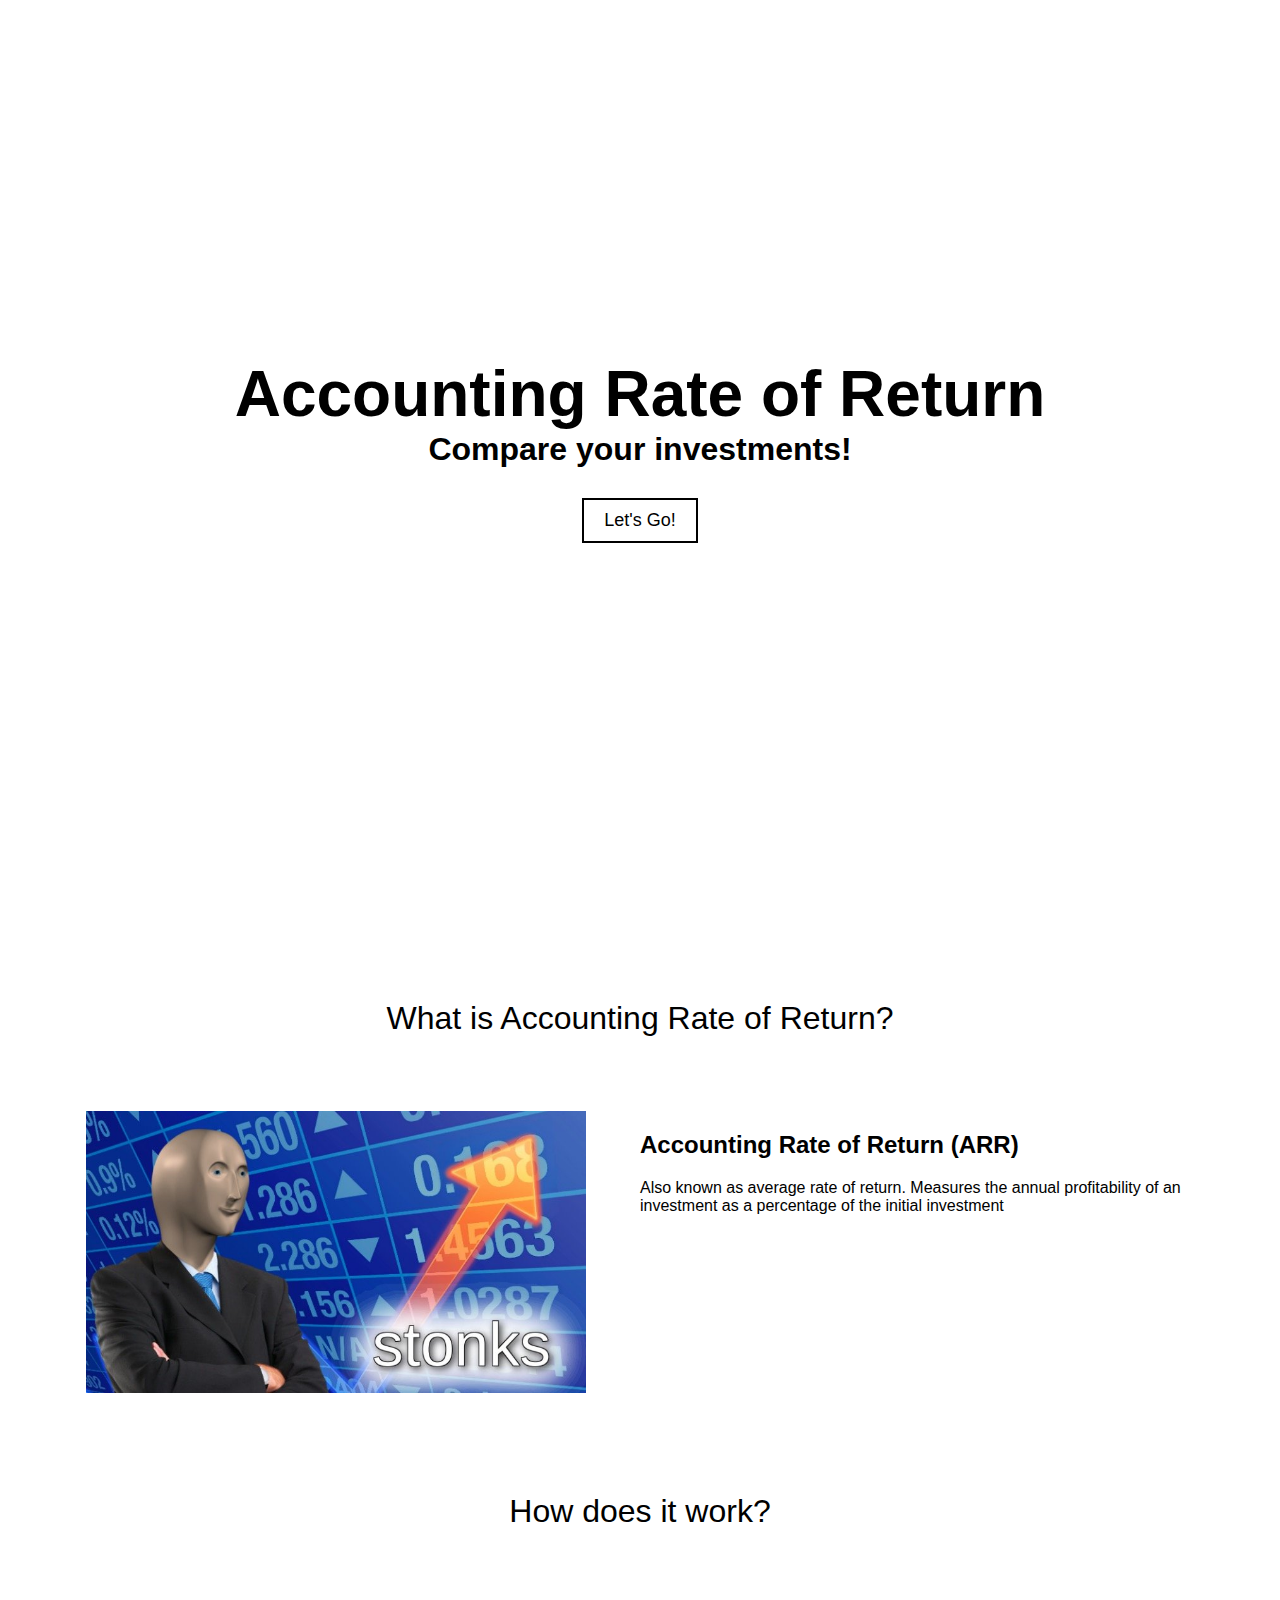
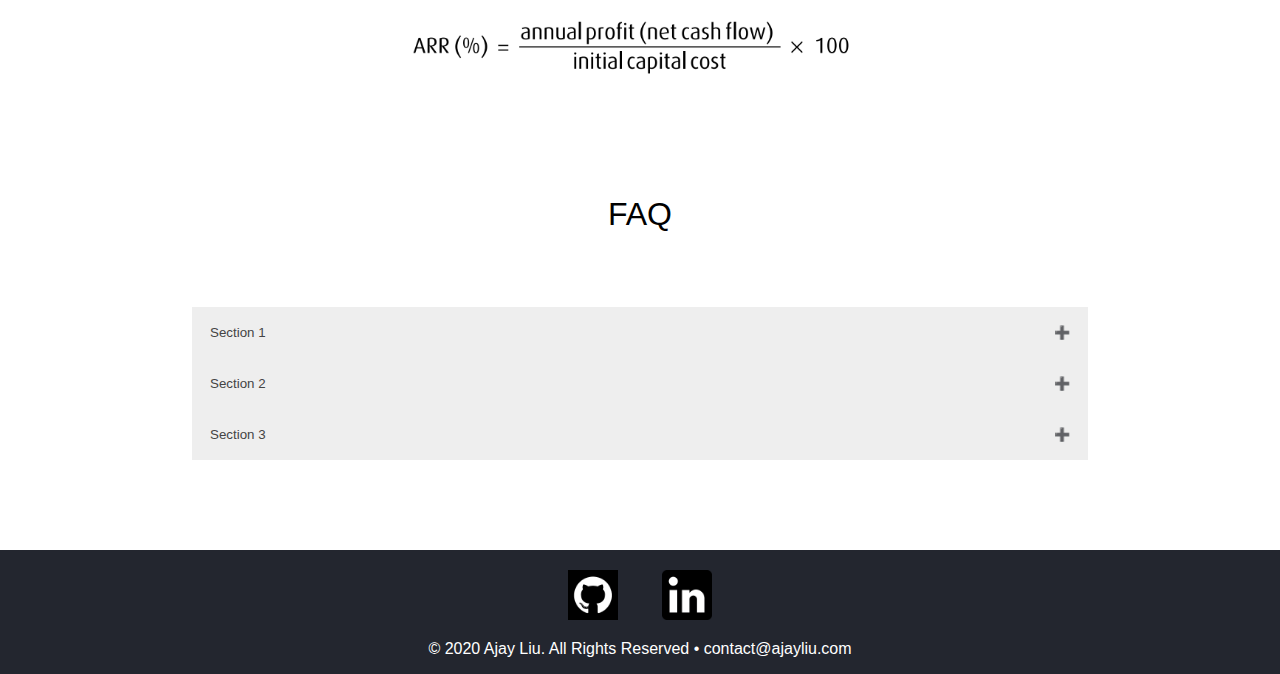
==== index.html @ bb33f516 "init" ====
<!DOCTYPE html>
<html>
  <head>
    <meta charset="utf-8" />
    <meta http-equiv="X-UA-Compatible" content="IE=edge" />
    <title>Accounting Rate of Return</title>
    <meta name="viewport" content="width=device-width, initial-scale=1" />
    <link rel="stylesheet" href="styles.css" />
    <link rel="stylesheet" href="faq/faq.css" />
    <script src="https://ajax.googleapis.com/ajax/libs/jquery/3.5.1/jquery.min.js"></script>
  </head>

  <body>
    <noscript
      ><p
        style="
          width: 100%;
          height: 100vh;
          margin: auto;
          position: relative;
          top: 50%;
          font-size: xx-large;
        "
      >
        Please enable javascript! <br /></p
    ></noscript>

    <div id="intro">
      <h1>
        <strong>Accounting Rate of Return</strong><br />
        Compare your investments!
        <br />
        <button id="viewButton">Let's Go!</button>
      </h1>
    </div>

    <section id="aboutSection">
      <p class="sectionTitle">What is Accounting Rate of Return?</p>
      <div class="aboutSplit">
        <img class="aboutImg" src="imgs/stonks.jpg" />
        <div id="aboutText">
          <h2>Accounting Rate of Return (ARR)</h2>
          <p>
            Also known as average rate of return. Measures the annual
            profitability of an investment as a percentage of the initial
            investment
          </p>
        </div>
      </div>
    </section>

    <section id="aboutSection">
      <p class="sectionTitle">How does it work?</p>
      <div id="formula" class="aboutSplit vertical">
        <img class="aboutImg" src="imgs/formula.png" />
      </div>
    </section>

    <section id="interactive"></section>

    <section id="faqSection">
      <p class="sectionTitle">FAQ</p>
      <div id="faq">
        <button class="accordion">Section 1</button>
        <div class="panel">
          <p>Lorem ipsum...</p>
        </div>

        <button class="accordion">Section 2</button>
        <div class="panel">
          <p>Lorem ipsum...</p>
        </div>

        <button class="accordion">Section 3</button>
        <div class="panel">
          <p>Lorem ipsum...</p>
        </div>
      </div>
      <script src="faq/faq.js"></script>
    </section>

    <footer>
      <p>
        © 2020 <a href="https://ajayliu.com">Ajay Liu</a>. All Rights Reserved •
        <a
          href="https://mail.google.com/mail/?view=cm&fs=1&to=contact@ajayliu.com"
          >contact@ajayliu.com</a
        >
      </p>
      <div id="socialLinks">
        <a href="https://github.com/AjayLiu">
          <img src="imgs/github.png" />
        </a>
        <a href="https://www.linkedin.com/in/ajayliu/">
          <img src="imgs/linkedin.png" />
        </a>
      </div>
    </footer>
  </body>
  <script src="index.js"></script>
</html>
---- styles.css ----
* {
  font-family: "Segoe UI", Tahoma, Geneva, Verdana, sans-serif;
}

html {
  background-color: white;
  color: black;
  margin: 0;
  width: 100%;
  height: 100%;
}

body {
  margin: 0;
  height: 100%;
  width: 100%;
}

a:hover {
  text-decoration: underline;
}

#intro {
  font-size: inherit;
  margin: auto;
  display: flex;
  text-align: center;
  justify-content: center;
  align-items: center;
  z-index: 2;
  width: 100%;
  height: 100%;

  background-image: url("imgs/firewatchston2.jpg");
  background-size: cover;
}

#intro strong {
  font-size: 200%;
}

#viewButton {
  margin-top: 30px;

  background-color: Transparent;
  background-repeat: no-repeat;
  width: fit-content;
  padding: 10px 20px;
  font-size: large;
  border: 2px solid black;
  cursor: pointer;
  overflow: hidden;
  outline: none;
}

section {
  width: 100%;
  margin: 100px auto;
}

.sectionTitle {
  width: fit-content;
  height: 70px;
  margin: 40px auto 40px auto;
  font-size: xx-large;
  border-bottom: 1px solid white;
  text-align: center;
}

.aboutSplit {
  display: flex;
  flex-direction: row;
  justify-content: space-evenly;
  width: 95%;
  margin: auto;
}

.vertical {
  flex-direction: column;
}

.center {
  margin: auto;
  text-align: center;
}

.aboutImg {
  margin: auto;
  width: 50%;
  max-width: 500px;
}

#formula {
  max-width: 1000px;
}

#aboutText {
  width: 50%;
}

#signupEmbed {
  display: flex;
  justify-content: center;
}

#classRow {
  display: flex;
  justify-content: space-around;
}

.classPair {
  width: 30%;
  text-align: center;
}

#classRow img {
  width: 100%;
}

#gallerySection {
}

#gallery {
  margin: auto;
  width: 80%;
}

#contactBar {
  display: flex;
  align-items: center;
  width: 50%;
  justify-content: space-evenly;
  margin: auto;
  background-color: #eee;
  border-radius: 25px;
  font-size: 200%;
}

#contactBar img {
  height: 100px;
  padding: 20px 0;
}

#contact p {
  font-weight: lighter;
}
#contact a {
  color: black;
  text-decoration: none;
}
#contact a:hover {
  text-decoration: underline;
}

#faqSection {
  width: 70%;
  margin-bottom: 90px;
}

footer {
  background-color: #23262f;
  color: white;
  display: flex;
  flex-direction: column-reverse;
  align-items: center;
  width: 100%;
  margin: auto;
  padding-top: 20px;
}

footer a {
  color: white;
  text-decoration: none;
}

#socialLinks img {
  margin: 0 20px;
  width: 50px;
}
#socialLinks a {
  text-decoration: none;
}

/* TABLET */
@media screen and (max-width: 1200px) {
  #mobileNav {
    display: block;
  }
  #desktopNav {
    display: none;
  }

  #intro {
    margin: auto;
    display: flex;
    text-align: center;
    justify-content: center;
    align-items: center;
    z-index: 2;
    width: 100%;
    height: 100%;
  }

  #intro strong {
    font-size: 150%;
  }

  #aboutSplit {
    flex-direction: column;
  }

  #aboutText {
    text-align: center;
    margin: auto;
  }

  section {
    width: 90%;
    margin: auto;
  }

  #classRow {
    flex-direction: column;
    align-items: center;
  }

  #contactBar {
    width: 100%;
    font-size: 100%;
  }

  .gamelinks {
    flex-direction: row;
  }
}
---- faq/faq.css ----
.accordion {
  background-color: #eee;
  color: #444;
  cursor: pointer;
  padding: 18px;
  width: 100%;
  text-align: left;
  border: none;
  outline: none;
  transition: 0.4s;
}

/* Add a background color to the button if it is clicked on (add the .active class with JS), and when you move the mouse over it (hover) */
.active,
.accordion:hover {
  background-color: #ccc;
}

/* Style the accordion panel. Note: hidden by default */
.panel {
  padding: 0 18px;
  background-color: white;
  display: none;
  overflow: hidden;
}

.accordion:after {
  content: "\02795"; /* Unicode character for "plus" sign (+) */
  font-size: 13px;
  color: #777;
  float: right;
  margin-left: 5px;
}

.active:after {
  content: "\2796"; /* Unicode character for "minus" sign (-) */
}

.panel {
  padding: 0 18px;
  background-color: white;
  max-height: 0;
  overflow: hidden;
  transition: max-height 0.2s ease-out;
}
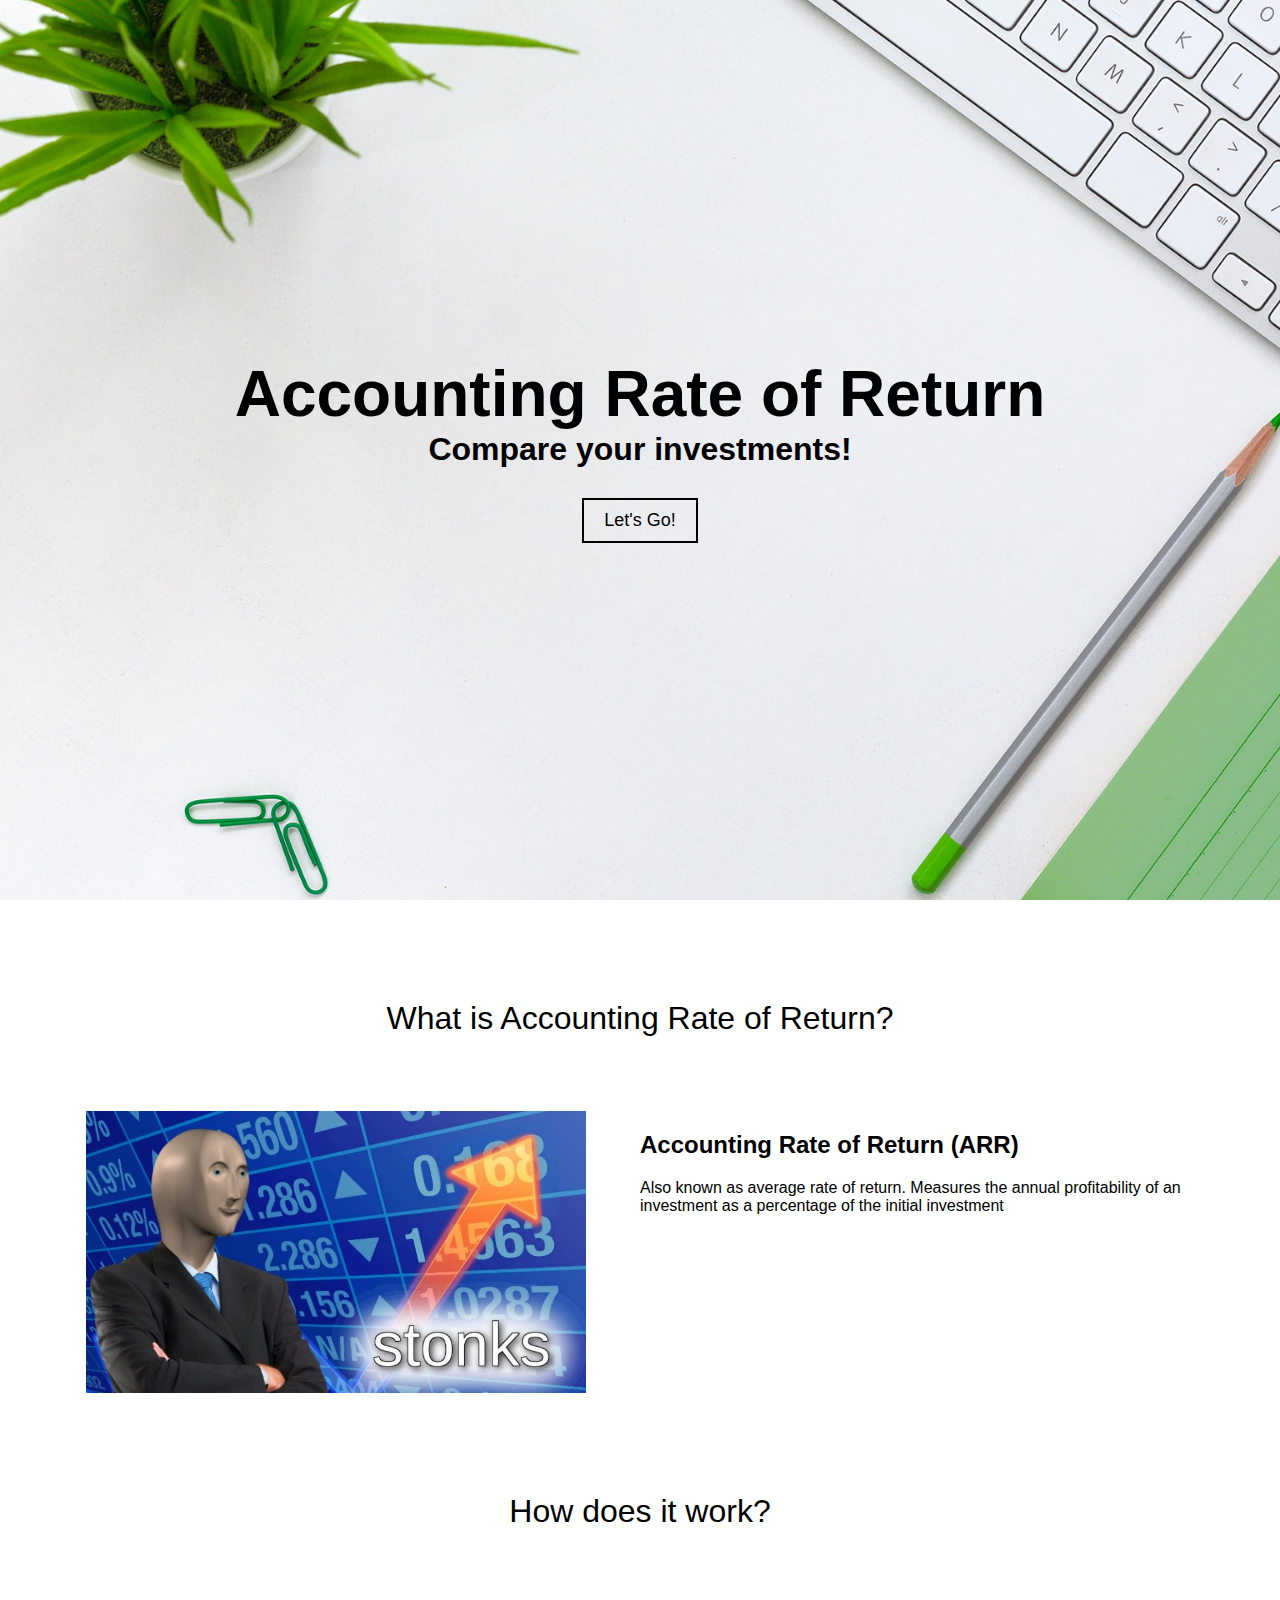
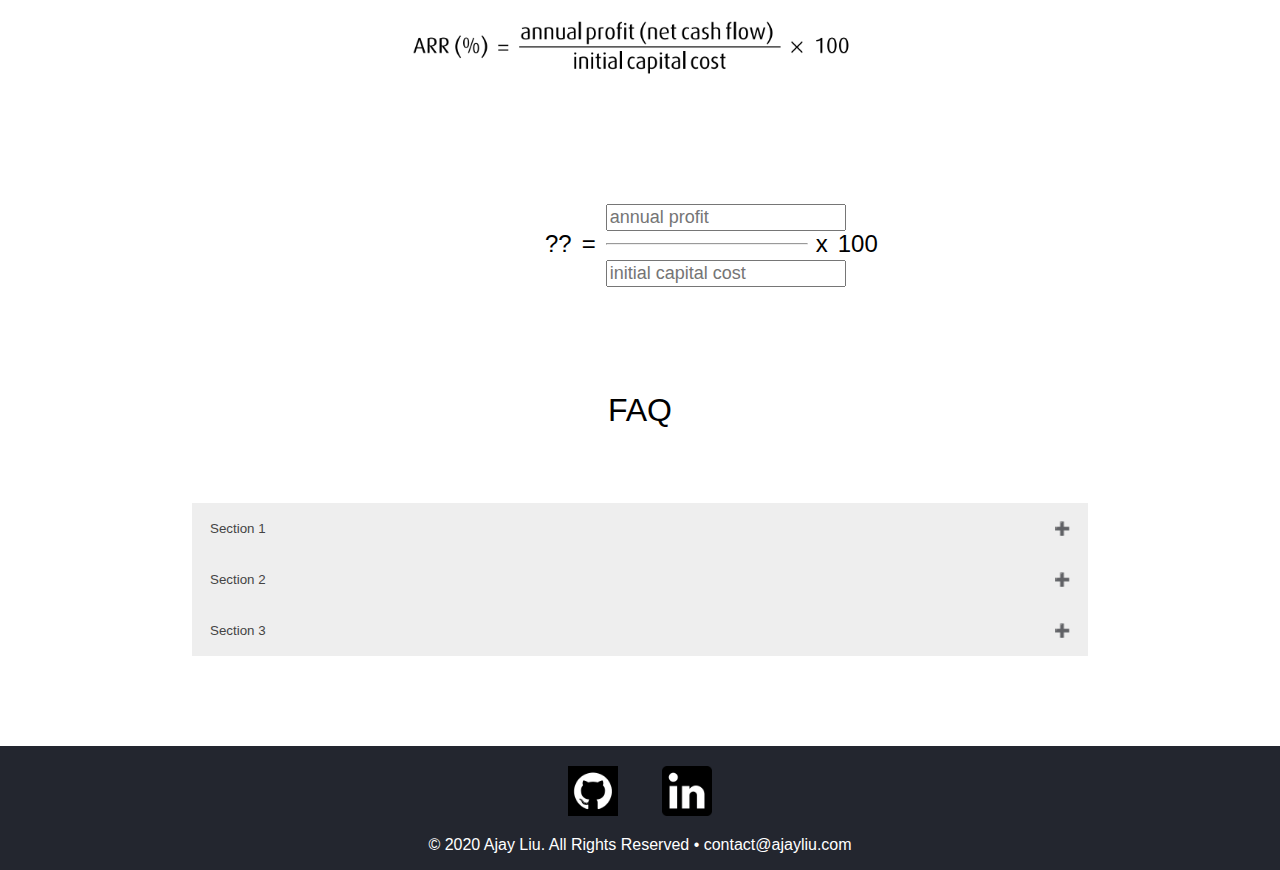
==== commit 9879c4e3: "working formula" ====
--- a/index.html
+++ b/index.html
@@ -56,7 +56,23 @@
       </div>
     </section>
 
-    <section id="interactive"></section>
+    <section>
+      <div id="interactive">
+        <output id="answer">??</output>
+        <p>=</p>
+        <div id="fraction">
+          <input type="number" id="numerator" placeholder="annual profit" />
+          <hr />
+          <input
+            type="number"
+            id="denominator"
+            placeholder="initial capital cost"
+          />
+        </div>
+        <p>x</p>
+        <p>100</p>
+      </div>
+    </section>
 
     <section id="faqSection">
       <p class="sectionTitle">FAQ</p>
--- a/styles.css
+++ b/styles.css
@@ -31,7 +31,7 @@
   width: 100%;
   height: 100%;
 
-  background-image: url("imgs/firewatchston2.jpg");
+  background-image: url("imgs/background.jpg");
   background-size: cover;
 }
 
@@ -98,58 +98,30 @@
   width: 50%;
 }
 
-#signupEmbed {
-  display: flex;
-  justify-content: center;
-}
-
-#classRow {
-  display: flex;
-  justify-content: space-around;
-}
-
-.classPair {
-  width: 30%;
-  text-align: center;
-}
-
-#classRow img {
-  width: 100%;
-}
-
-#gallerySection {
-}
-
-#gallery {
-  margin: auto;
-  width: 80%;
-}
-
-#contactBar {
-  display: flex;
+#interactive {
+  font-size: x-large;
+  text-align: center;
+  margin: auto;
+  width: 200px;
+  display: flex;
+  flex-direction: row;
   align-items: center;
-  width: 50%;
-  justify-content: space-evenly;
-  margin: auto;
-  background-color: #eee;
-  border-radius: 25px;
-  font-size: 200%;
-}
-
-#contactBar img {
-  height: 100px;
-  padding: 20px 0;
-}
-
-#contact p {
-  font-weight: lighter;
-}
-#contact a {
-  color: black;
-  text-decoration: none;
-}
-#contact a:hover {
-  text-decoration: underline;
+}
+
+#interactive > * {
+  margin: 5px;
+}
+
+#fraction {
+  width: 100%;
+}
+
+#fraction input {
+  font-size: large;
+}
+
+#fraction hr {
+  width: 100%;
 }
 
 #faqSection {
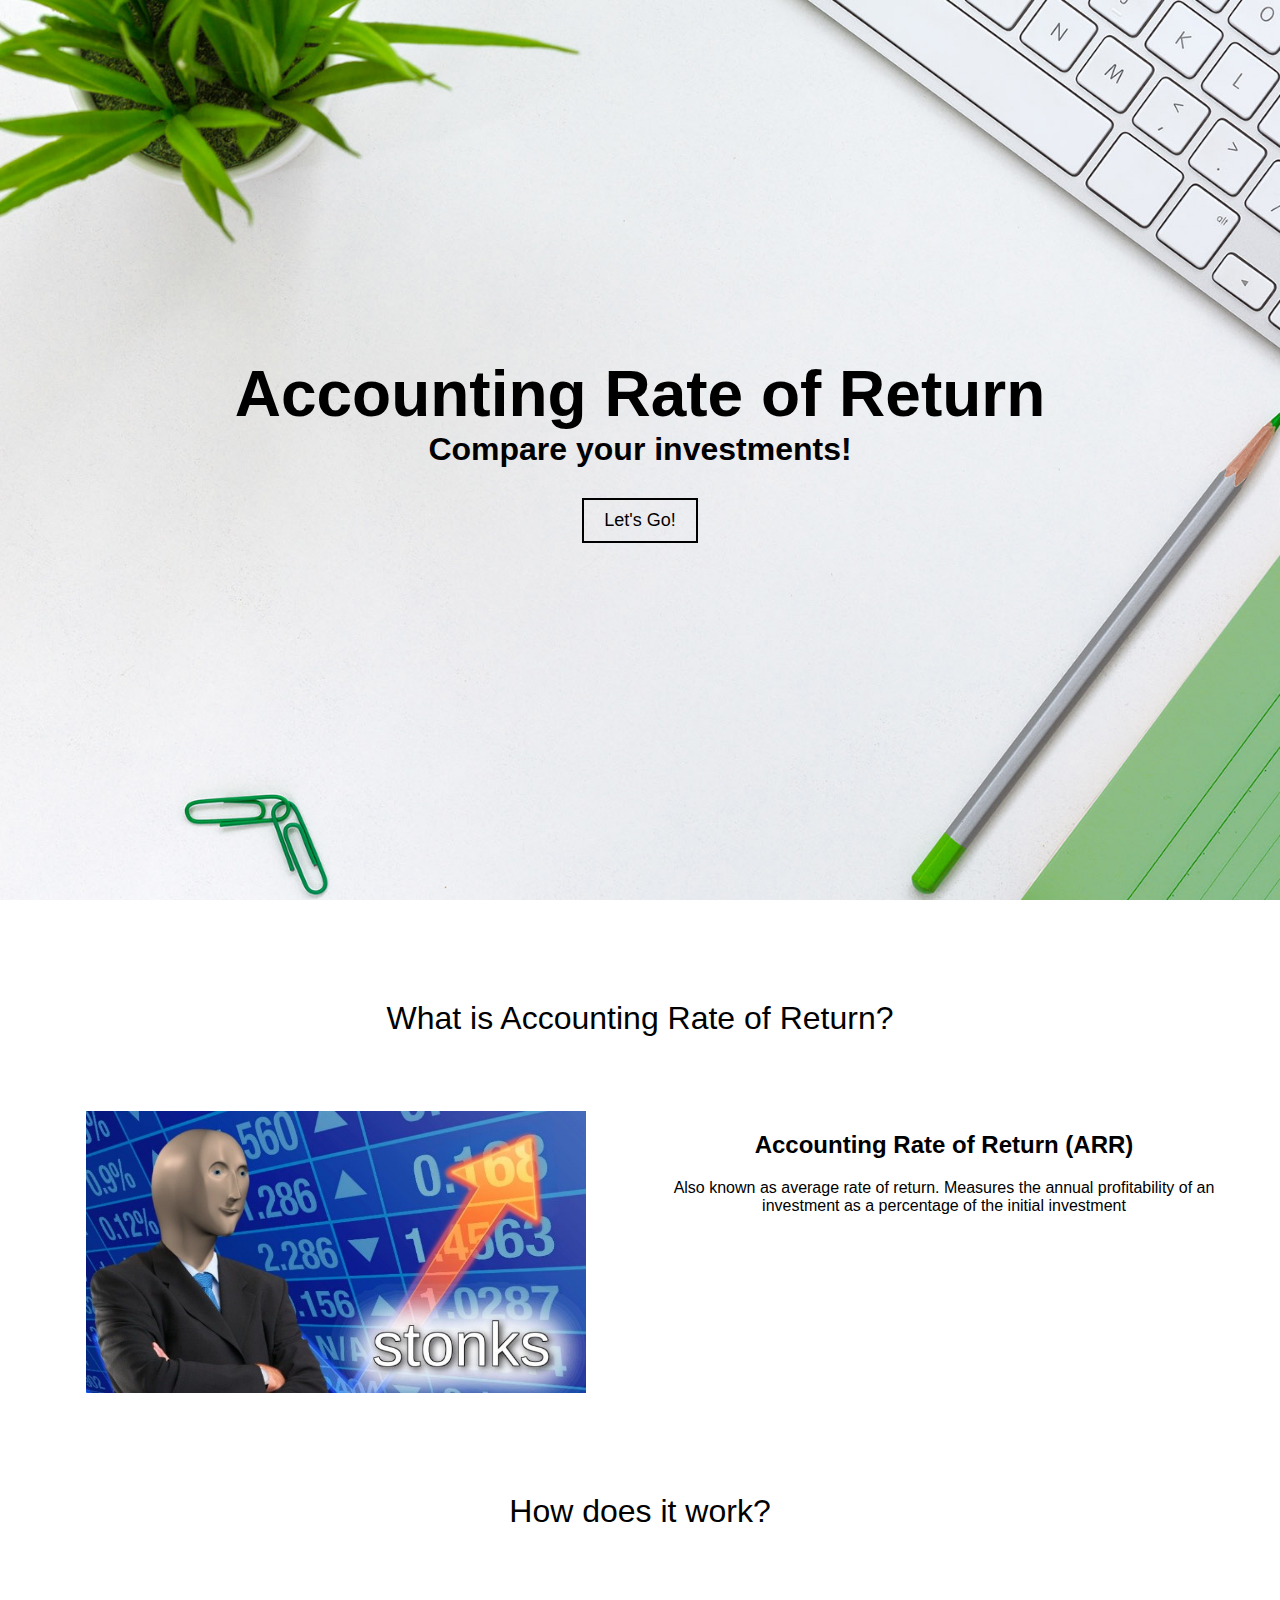
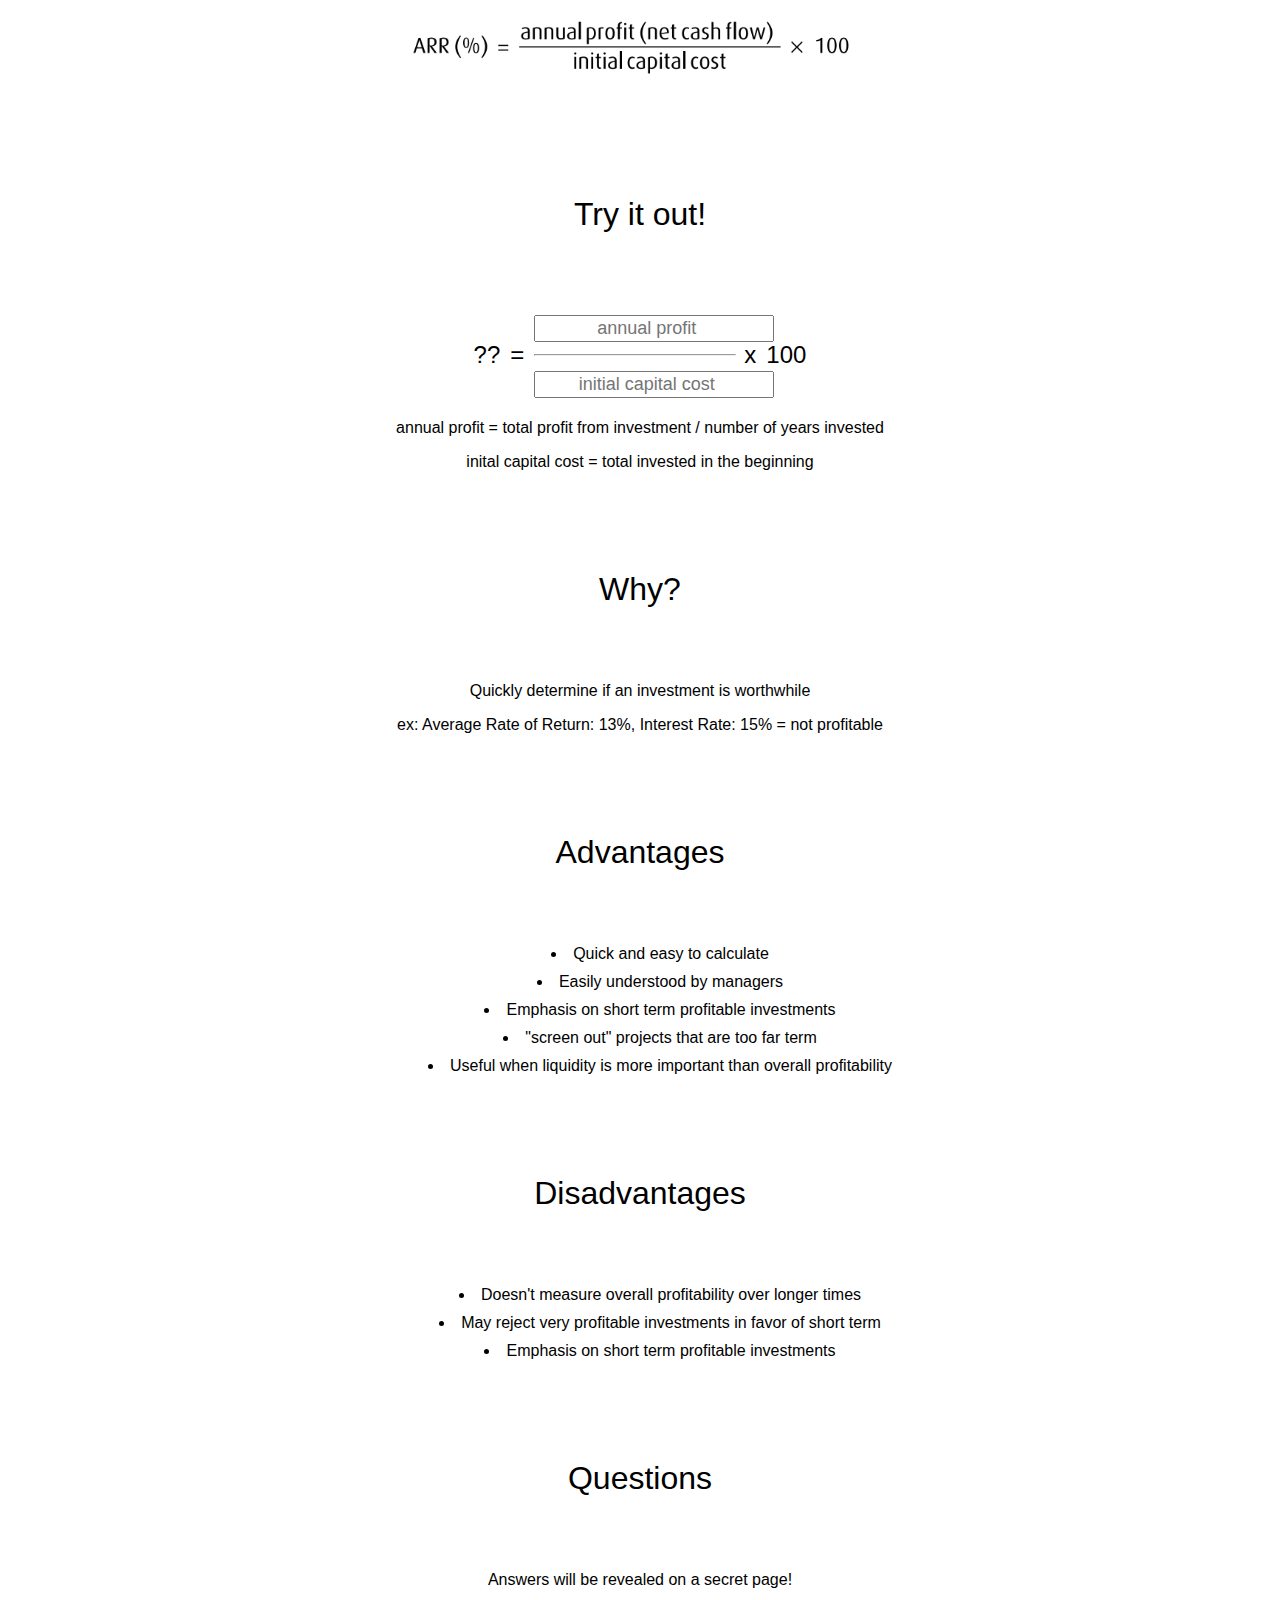
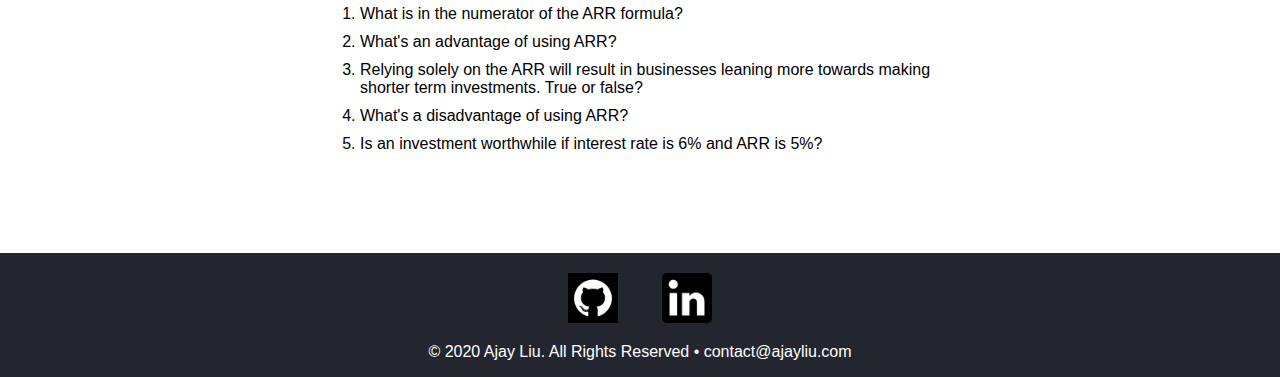
==== commit c3c787c2: "finished?" ====
--- a/index.html
+++ b/index.html
@@ -57,6 +57,7 @@
     </section>
 
     <section>
+      <p class="sectionTitle">Try it out!</p>
       <div id="interactive">
         <output id="answer">??</output>
         <p>=</p>
@@ -72,27 +73,66 @@
         <p>x</p>
         <p>100</p>
       </div>
+      <div id="footnote">
+        <p>
+          annual profit = total profit from investment / number of years
+          invested
+        </p>
+        <p>inital capital cost = total invested in the beginning</p>
+      </div>
     </section>
 
-    <section id="faqSection">
-      <p class="sectionTitle">FAQ</p>
-      <div id="faq">
-        <button class="accordion">Section 1</button>
-        <div class="panel">
-          <p>Lorem ipsum...</p>
-        </div>
+    <section>
+      <p class="sectionTitle">Why?</p>
+      <div class="description">
+        <p>Quickly determine if an investment is worthwhile</p>
+        <p>
+          ex: Average Rate of Return: 13%, Interest Rate: 15% = not profitable
+        </p>
+      </div>
+    </section>
+    <section>
+      <p class="sectionTitle">Advantages</p>
+      <div class="description">
+        <ul>
+          <li>Quick and easy to calculate</li>
+          <li>Easily understood by managers</li>
+          <li>Emphasis on short term profitable investments</li>
+          <li>"screen out" projects that are too far term</li>
+          <li>
+            Useful when liquidity is more important than overall profitability
+          </li>
+        </ul>
+      </div>
+    </section>
+    <section>
+      <p class="sectionTitle">Disadvantages</p>
+      <div class="description">
+        <ul>
+          <li>Doesn't measure overall profitability over longer times</li>
+          <li>May reject very profitable investments in favor of short term</li>
+          <li>Emphasis on short term profitable investments</li>
+        </ul>
+      </div>
+    </section>
 
-        <button class="accordion">Section 2</button>
-        <div class="panel">
-          <p>Lorem ipsum...</p>
-        </div>
-
-        <button class="accordion">Section 3</button>
-        <div class="panel">
-          <p>Lorem ipsum...</p>
-        </div>
+    <section id="Questions">
+      <p class="sectionTitle">Questions</p>
+      <p>Answers will be revealed on a secret page!</p>
+      <div class="description">
+        <ol>
+          <li>What is in the numerator of the ARR formula?</li>
+          <li>What's an advantage of using ARR?</li>
+          <li>
+            Relying solely on the ARR will result in businesses leaning more
+            towards making shorter term investments. True or false?
+          </li>
+          <li>What's a disadvantage of using ARR?</li>
+          <li>
+            Is an investment worthwhile if interest rate is 6% and ARR is 5%?
+          </li>
+        </ol>
       </div>
-      <script src="faq/faq.js"></script>
     </section>
 
     <footer>
--- a/styles.css
+++ b/styles.css
@@ -1,5 +1,6 @@
 * {
   font-family: "Segoe UI", Tahoma, Geneva, Verdana, sans-serif;
+  text-align: center;
 }
 
 html {
@@ -37,6 +38,16 @@
 
 #intro strong {
   font-size: 200%;
+}
+
+ul {
+  list-style-position: inside;
+}
+ol > li {
+  text-align: left;
+}
+li {
+  margin-top: 10px;
 }
 
 #viewButton {
@@ -67,6 +78,11 @@
   text-align: center;
 }
 
+.description {
+  width: 50%;
+  margin: auto;
+}
+
 .aboutSplit {
   display: flex;
   flex-direction: row;
@@ -102,10 +118,11 @@
   font-size: x-large;
   text-align: center;
   margin: auto;
-  width: 200px;
+  width: 50%;
   display: flex;
   flex-direction: row;
   align-items: center;
+  justify-content: center;
 }
 
 #interactive > * {
@@ -113,7 +130,7 @@
 }
 
 #fraction {
-  width: 100%;
+  width: 200px;
 }
 
 #fraction input {
@@ -122,6 +139,10 @@
 
 #fraction hr {
   width: 100%;
+}
+
+#footnote {
+  text-align: center;
 }
 
 #faqSection {
@@ -155,13 +176,6 @@
 
 /* TABLET */
 @media screen and (max-width: 1200px) {
-  #mobileNav {
-    display: block;
-  }
-  #desktopNav {
-    display: none;
-  }
-
   #intro {
     margin: auto;
     display: flex;
@@ -177,7 +191,7 @@
     font-size: 150%;
   }
 
-  #aboutSplit {
+  .aboutSplit {
     flex-direction: column;
   }
 
@@ -191,17 +205,11 @@
     margin: auto;
   }
 
-  #classRow {
-    flex-direction: column;
-    align-items: center;
-  }
-
-  #contactBar {
-    width: 100%;
-    font-size: 100%;
-  }
-
   .gamelinks {
     flex-direction: row;
   }
-}
+
+  .description {
+    width: 100%;
+  }
+}
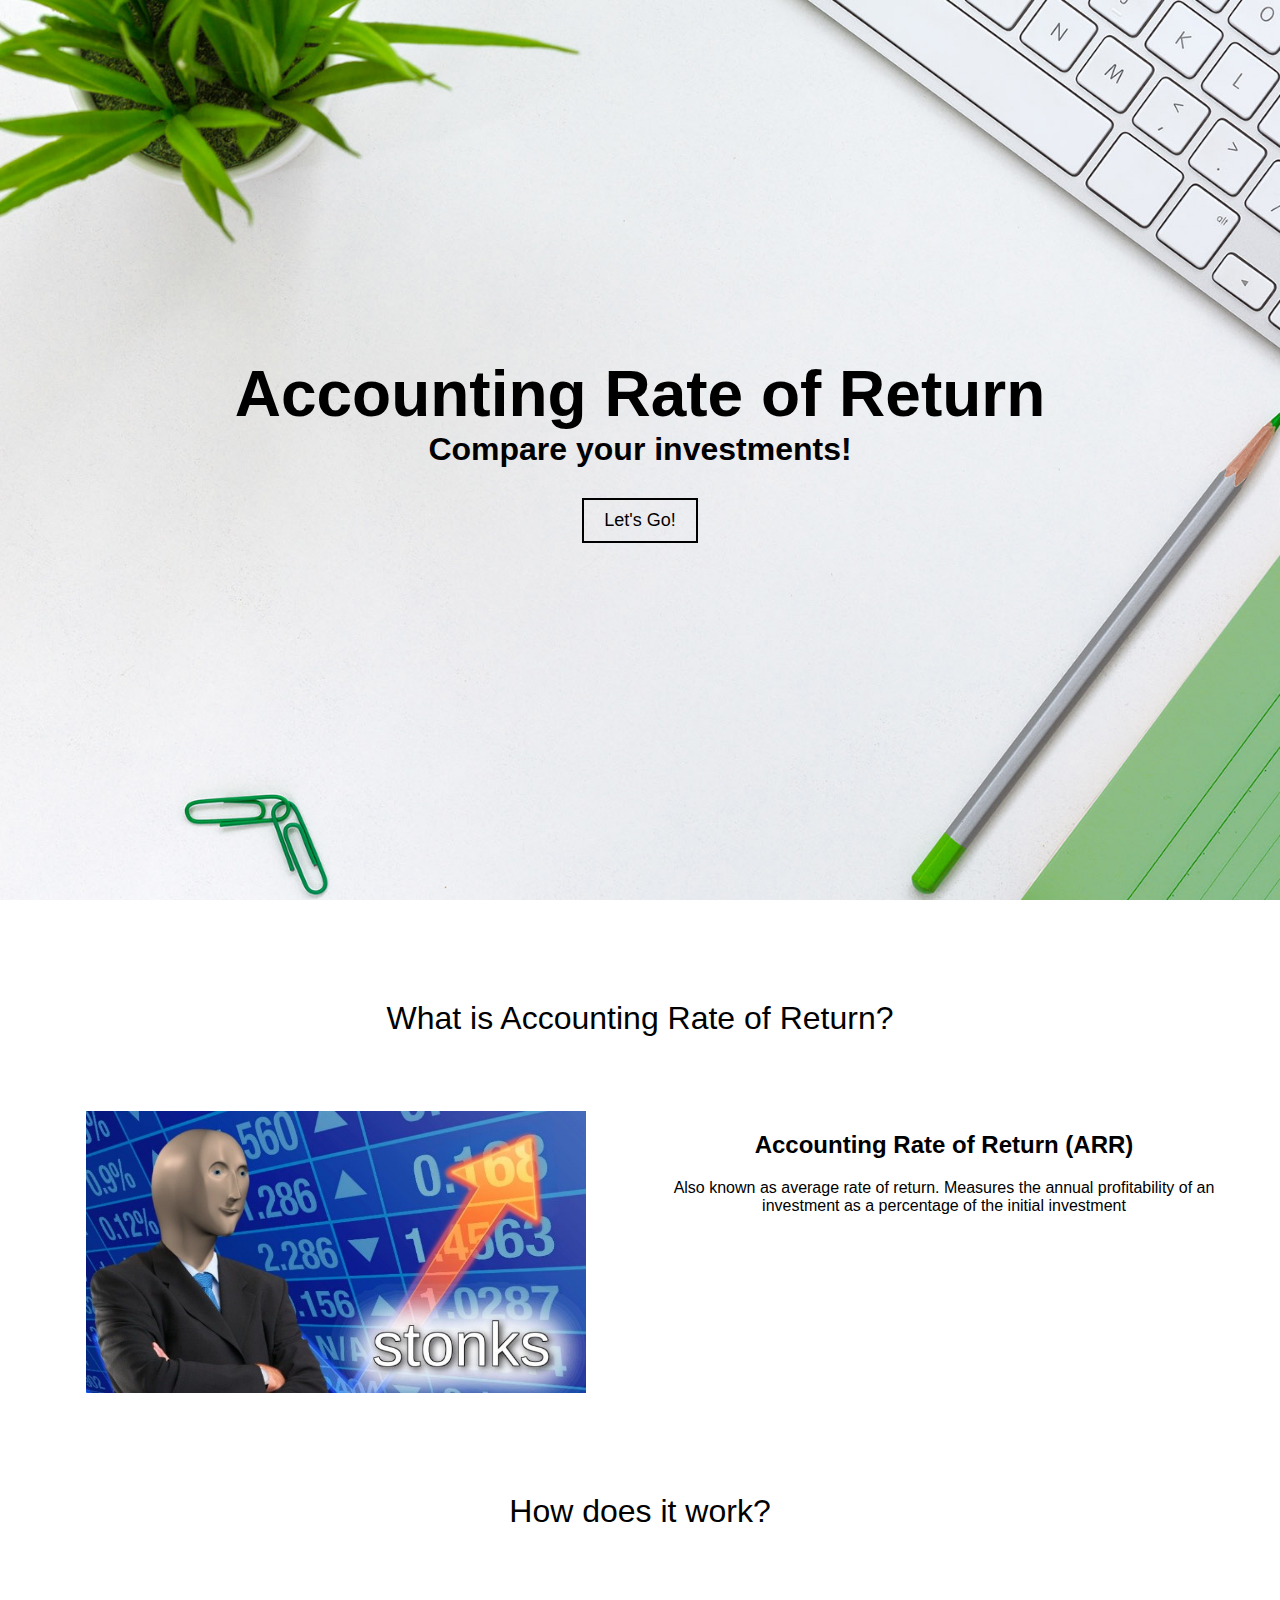
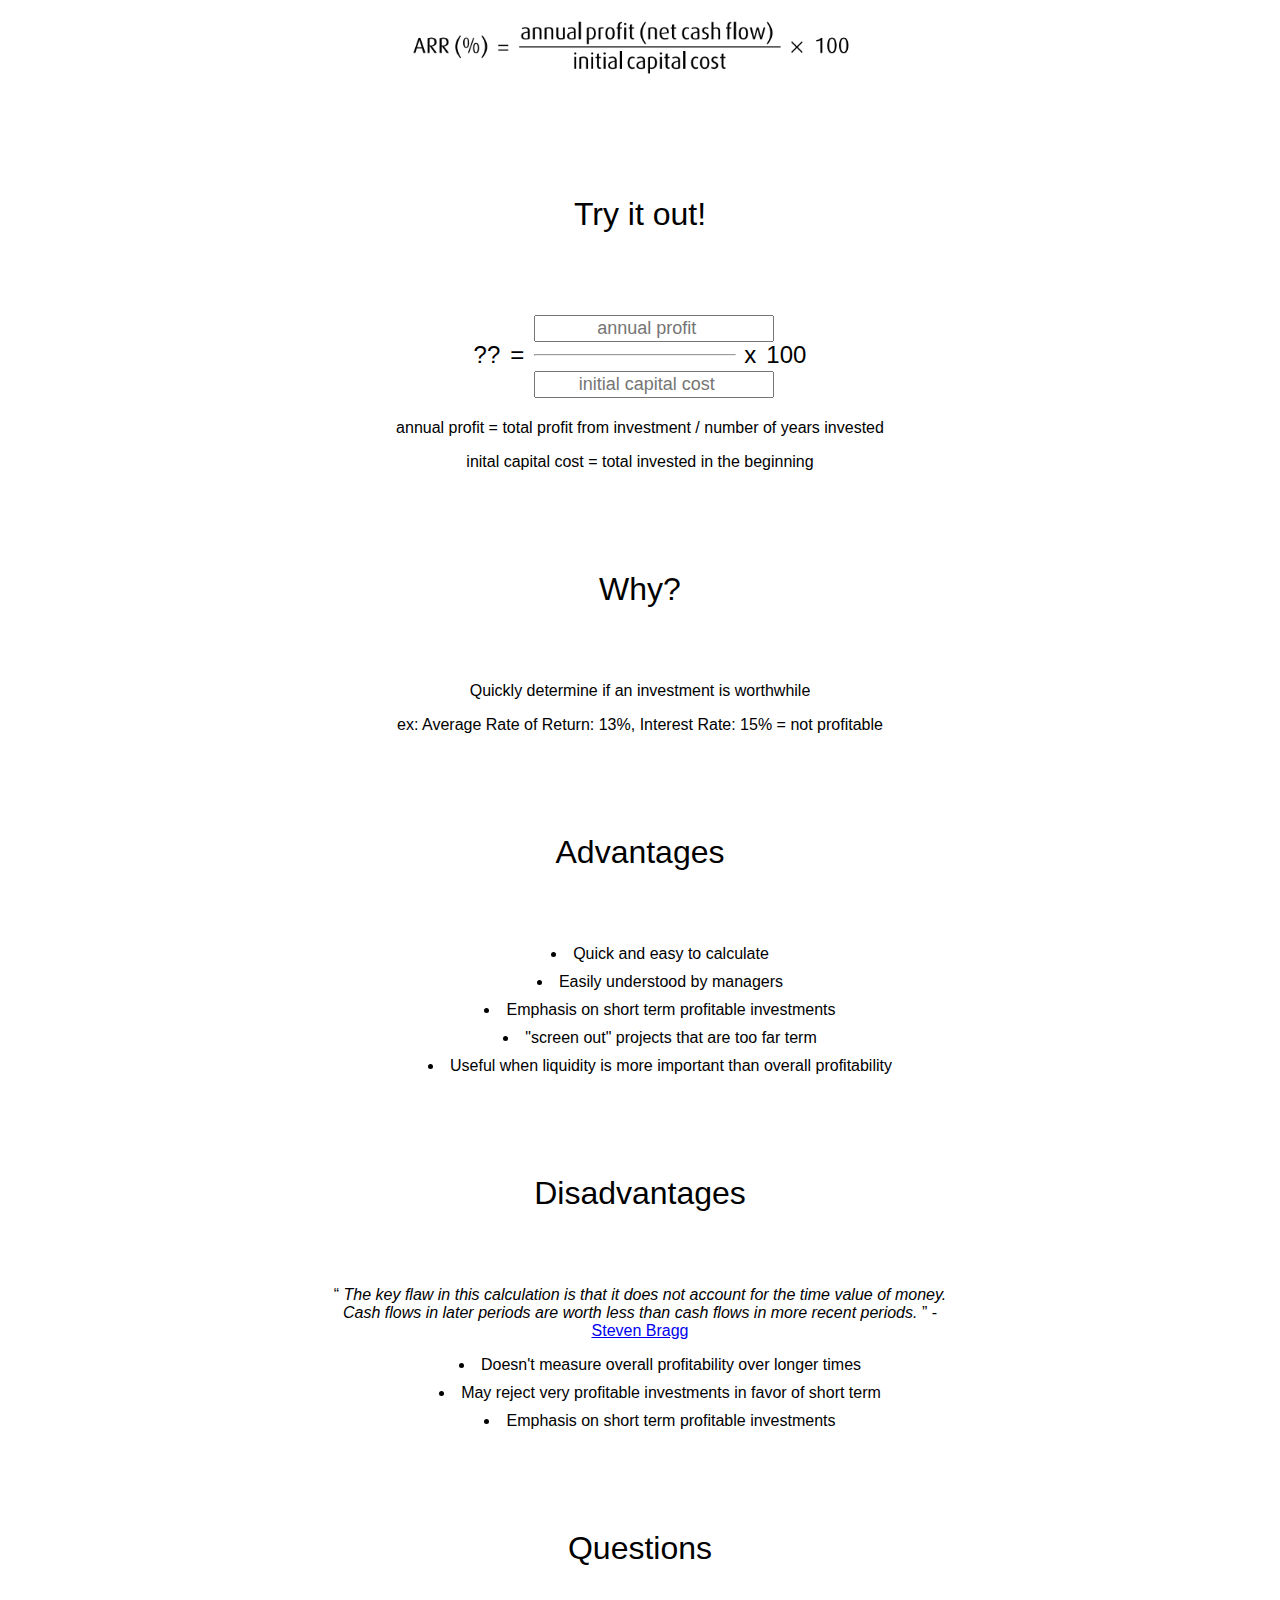
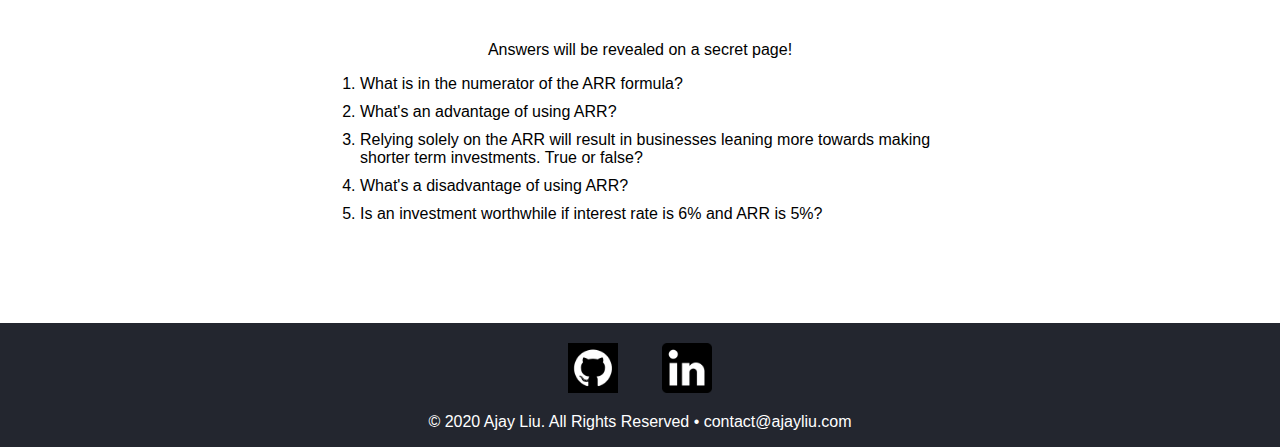
==== commit 814cc70c: "Update index.html" ====
--- a/index.html
+++ b/index.html
@@ -108,6 +108,18 @@
     <section>
       <p class="sectionTitle">Disadvantages</p>
       <div class="description">
+        <q>
+          <em
+            >The key flaw in this calculation is that it does not account for
+            the time value of money. Cash flows in later periods are worth less
+            than cash flows in more recent periods.</em
+          >
+        </q>
+        -
+        <a
+          href="https://www.accountingtools.com/articles/2017/5/8/average-rate-of-return#:~:text=The%20average%20rate%20of%20return,investment%20is%20expected%20to%20last."
+          >Steven Bragg
+        </a>
         <ul>
           <li>Doesn't measure overall profitability over longer times</li>
           <li>May reject very profitable investments in favor of short term</li>
